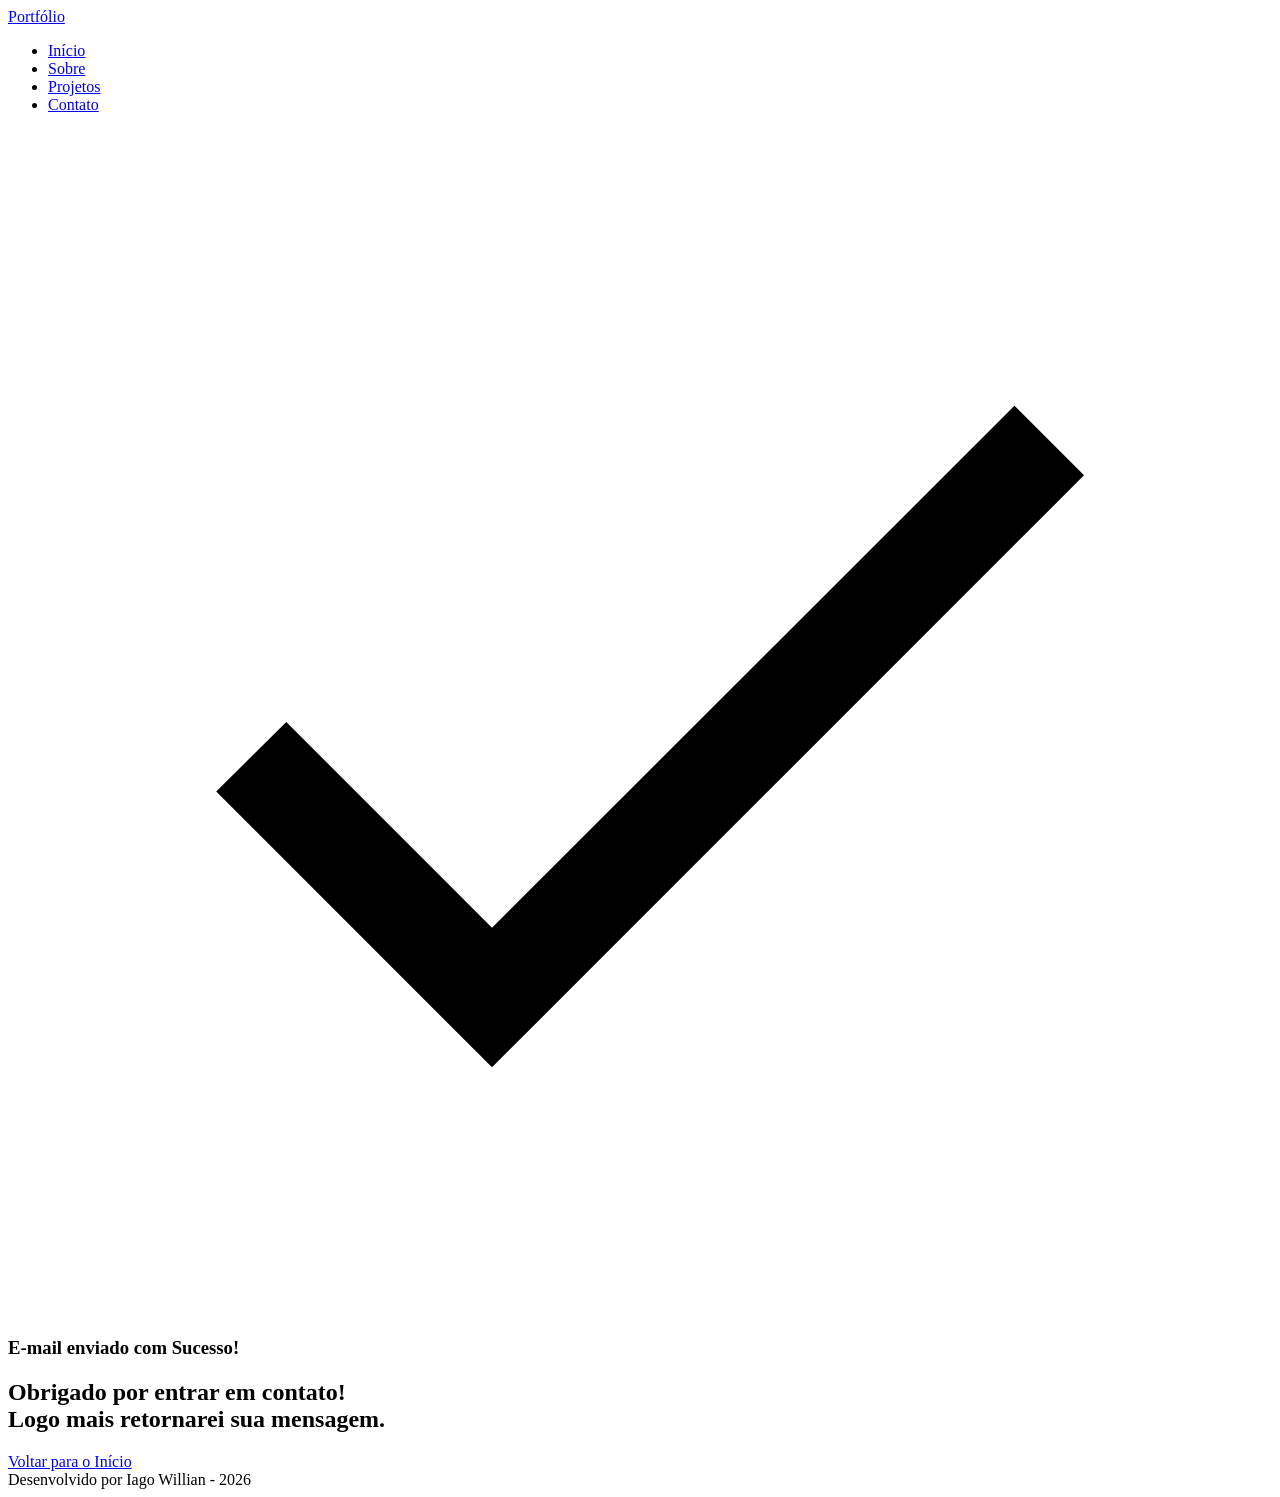
==== success.html @ b17442d7 "primeiro commit do projeto" ====
<!DOCTYPE html>
<html lang="pt-br">

<head>

    <meta charset="UTF-8">

    <meta name="viewport" content="width=device-width, initial-scale=1.0">

    <meta name="author" content="Generation Brasil">
    <meta name="description"
        content="Portfólio da Generation Brasil, desenvolvedor Full Stack especializado em criar experiências digitais incríveis. Conheça meus projetos e entre em contato.">
    <meta name="robots" content="index, follow">

    <link rel="icon" type="image/svg+xml" href="/assets/img/favicon.svg">

    <title>Portfólio Generation Brasil</title>

</head>

<body>

  <!-- Cabeçalho da Página (header) -->
<header>
    <div class="menu-content">
        <a href="/index.html" id="titulo">Portfólio</a>

        <nav>
            <ul class="menu-list">
                <li><a href="/index.html#hero">Início</a></li>
                <li><a href="/index.html#about">Sobre</a></li>
                <li><a href="/index.html#projects">Projetos</a></li>
                <li><a href="/index.html#contact">Contato</a></li>
            </ul>
        </nav>
    </div>
</header>

   <!-- Seção Principal da Página (main) -->
<main>

    <!-- Mensagem de Sucesso -->
    <section class="success-container">
        <article class="success-content">

            <figure class="success-icon">
                <img src="/assets/img/success.svg" 
                     alt="Ilustração de sucesso" 
                     class="float-animation"
                >
            </figure>

            <h1>E-mail enviado com Sucesso!</h1>
            <h2>Obrigado por entrar em contato! <br> Logo mais retornarei sua mensagem.</h2>

            <a class="botao" href="/index.html">Voltar para o Início</a>

        </article>
    </section>
</main>

    <!-- Rodapé da Página (footer) -->
    <footer>
        Desenvolvido por Iago Willian - 2026
    </footer>

</body>

</html>
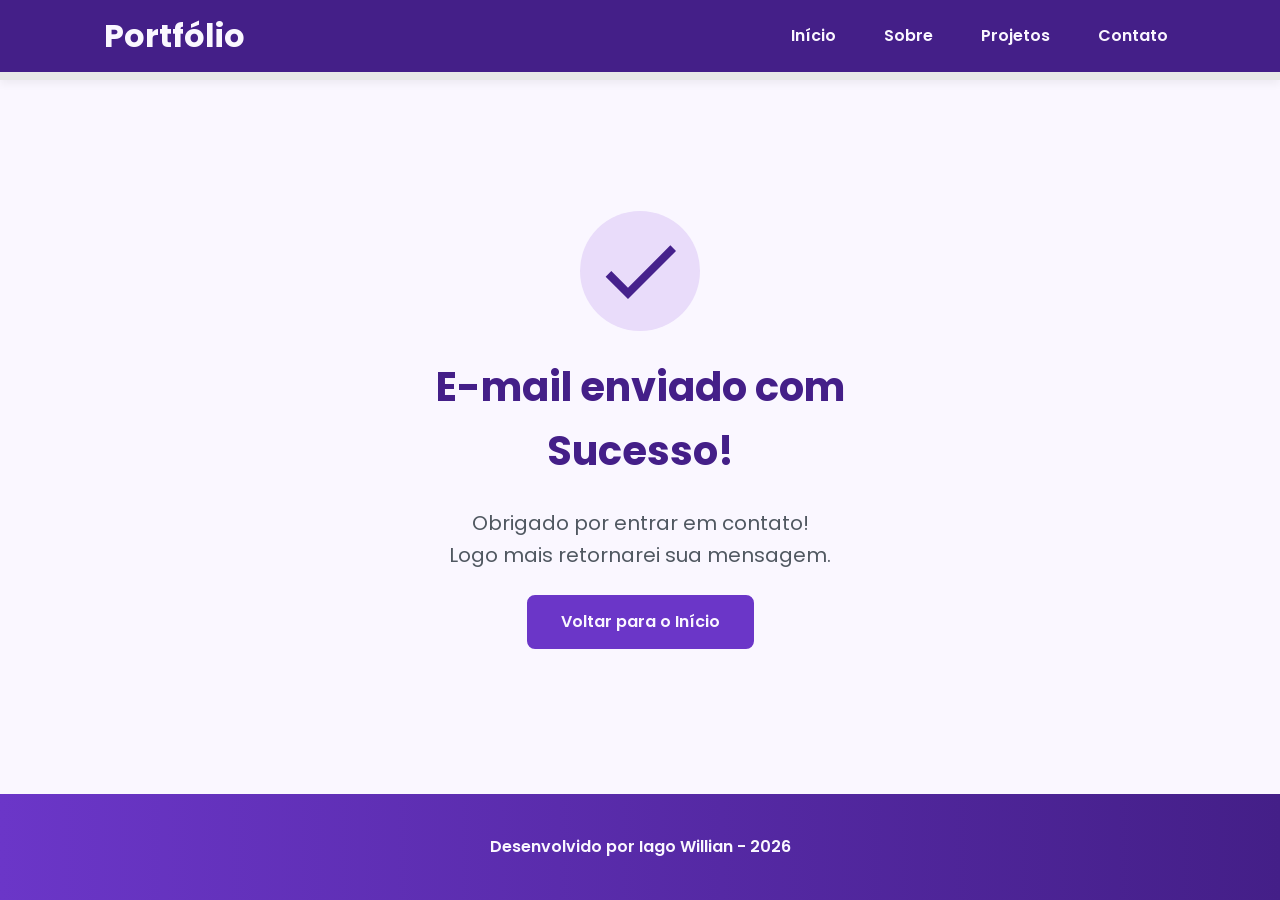
==== commit 5945dbd7: "feat: formulario funcionando com redirect~" ====
--- a/success.html
+++ b/success.html
@@ -1,69 +1,81 @@
 <!DOCTYPE html>
 <html lang="pt-br">
-
 <head>
 
+    <!-- Fontes do Google -->
+    <link rel="preconnect" href="https://fonts.googleapis.com">
+    <link rel="preconnect" href="https://fonts.gstatic.com" crossorigin>
+
+    <!-- Fonte do Google - Poppins -->
+    <link href="https://fonts.googleapis.com/css2?family=Poppins&display=swap" rel="stylesheet">
+
     <meta charset="UTF-8">
-
     <meta name="viewport" content="width=device-width, initial-scale=1.0">
-
     <meta name="author" content="Generation Brasil">
-    <meta name="description"
-        content="Portfólio da Generation Brasil, desenvolvedor Full Stack especializado em criar experiências digitais incríveis. Conheça meus projetos e entre em contato.">
+    <meta 
+        name="description"
+        content="Portfólio do Iago Willian, 
+                desenvolvedor Full Stack especializado em criar experiências 
+                digitais incríveis. Conheça meus projetos e entre em contato."
+    >
     <meta name="robots" content="index, follow">
 
-    <link rel="icon" type="image/svg+xml" href="/assets/img/favicon.svg">
+    <link rel="icon" type="image/svg+xml" href="./assets/img/favicon.svg">
 
-    <title>Portfólio Generation Brasil</title>
+    <!-- Link para a Folha de Estilo da Página - CSS -->
+    <link rel="stylesheet" href="./assets/css/style.css">
 
+    <title>Portfólio Iago Willian </title>
 </head>
+
 
 <body>
 
-  <!-- Cabeçalho da Página (header) -->
-<header>
-    <div class="menu-content">
-        <a href="/index.html" id="titulo">Portfólio</a>
+    <!-- Cabeçalho da Página (header) -->
+    <header class="menu-container">
+        <div class="menu-content">
+            <a href="index.html" id="titulo">Portfólio</a>
 
-        <nav>
-            <ul class="menu-list">
-                <li><a href="/index.html#hero">Início</a></li>
-                <li><a href="/index.html#about">Sobre</a></li>
-                <li><a href="/index.html#projects">Projetos</a></li>
-                <li><a href="/index.html#contact">Contato</a></li>
-            </ul>
-        </nav>
-    </div>
-</header>
+            <nav>
+                <ul class="menu-list">
+                    <li><a href="index.html#hero">Início</a></li>
+                    <li><a href="index.html#about">Sobre</a></li>
+                    <li><a href="index.html#projects">Projetos</a></li>
+                    <li><a href="index.html#contact">Contato</a></li>
+                </ul>
+            </nav>
+        </div>
+    </header>
 
-   <!-- Seção Principal da Página (main) -->
-<main>
+    <!-- Seção Principal da Página (main) -->
+    <main>
+        
+        <!-- Mensagem de Sucesso -->
+        <section class="success-container">
+            <article class="success-content">
 
-    <!-- Mensagem de Sucesso -->
-    <section class="success-container">
-        <article class="success-content">
+                <figure class="success-icon">
+                    <img src="./assets/img/success.svg" 
+                        alt="Ilustração de sucesso" 
+                        class="float-animation" width="20%"
+                    >
+                </figure>
 
-            <figure class="success-icon">
-                <img src="/assets/img/success.svg" 
-                     alt="Ilustração de sucesso" 
-                     class="float-animation"
-                >
-            </figure>
+                <h1>E-mail enviado com Sucesso!</h1>
+                <h2>Obrigado por entrar em contato! <br> Logo mais retornarei sua mensagem.</h2>
 
-            <h1>E-mail enviado com Sucesso!</h1>
-            <h2>Obrigado por entrar em contato! <br> Logo mais retornarei sua mensagem.</h2>
+                <a class="botao" href="index.html">Voltar para o Início</a>
 
-            <a class="botao" href="/index.html">Voltar para o Início</a>
-
-        </article>
-    </section>
-</main>
+            </article>
+        </section>
+        
+    </main>
 
     <!-- Rodapé da Página (footer) -->
     <footer>
-        Desenvolvido por Iago Willian - 2026
+		Desenvolvido por Iago Willian - 2026
     </footer>
 
 </body>
 
-</html>
+</html>
--- a/assets/css/style.css
+++ b/assets/css/style.css
@@ -0,0 +1,1060 @@
+/* ========================================
+   RESET DO NAVEGADOR
+======================================== */
+* {
+    margin: 0;
+    padding: 0;
+    box-sizing: border-box;
+    font-family: 'Poppins', sans-serif;
+    font-weight: 400;
+    text-decoration: none;
+    outline: none;
+}
+
+/* ========================================
+   VARIÁVEIS
+======================================== */
+:root {
+    /* Paleta de Cores - Purple */
+    --purple-50: #f4eaff;
+    --purple-100: #e9dcfa;
+    --purple-200: #cdb3f0;
+    --purple-300: #b186e5;
+    --purple-400: #9460db;
+    --purple-500: #6b36c8;
+    --purple-600: #5b2ca0;
+    --purple-700: #4c2177;
+    --purple-800: #441f88;
+    --purple-900: #2a0e4d;
+    --purple-950: #1a0730;
+
+    /* Cores Neutras */
+    --gray-200: #e8e8e8;
+    --gray-400: #505861;
+    --black: #171717;
+    --white: #FAF7FF;
+
+    /* Cores de Estado */
+    --error: #e63946;
+
+    /* Sombras */
+    --shadow-sm: 0 0.25rem 0.5rem rgba(0, 0, 0, 0.05);
+    --shadow-md: 0 0.25rem 0.75rem rgba(107, 54, 200, 0.3);
+    --shadow-lg: 0 0.5rem 1.5rem rgba(107, 54, 200, 0.2);
+
+    /* Espaçamentos */
+    --spacing-xs: 0.5rem;
+    --spacing-sm: 1rem;
+    --spacing-md: 1.5rem;
+    --spacing-lg: 2rem;
+    --spacing-xl: 3rem;
+    --spacing-2xl: 4rem;
+
+    /* Tamanhos de Fonte */
+    --text-sm: 0.75rem;
+    --text-base: 1rem;
+    --text-lg: 1.25rem;
+    --text-xl: 1.5rem;
+    --text-2xl: 2rem;
+    --text-3xl: 2.5rem;
+
+    /* Border Radius */
+    --radius-sm: 0.25rem;
+    --radius-md: 0.5rem;
+    --radius-lg: 1rem;
+    --radius-xl: 2rem;
+    --radius-full: 50%;
+
+    /* Animação Padrão */
+    --transition-default: all 0.3s ease;
+}
+
+/* ========================================
+   CONFIGURAÇÕES BÁSICAS
+======================================== */
+html {
+    scroll-behavior: smooth;
+}
+
+body {
+    display: flex;
+    flex-direction: column;
+    min-height: 100vh;
+    background-color: var(--white);
+    line-height: 1.6;
+    color: var(--black);
+}
+
+main {
+    flex: 1;
+}
+
+/* ========================================
+   SEÇÕES - BASE COMUM
+======================================== */
+.section-container {
+    max-width: 70rem;
+    margin: 0 auto;
+    padding: var(--spacing-xl) var(--spacing-md);
+    scroll-margin-top: 6rem;
+}
+
+/* ========================================
+   BOTÕES
+======================================== */
+
+/* Container para botões*/
+.buttons-container {
+    display: flex;
+    gap: var(--spacing-sm);
+}
+
+/* Base comum para todos os botões*/
+.botao,
+.botao-outline {
+    display: inline-block;
+    padding: 0.75rem 2rem;
+    border: 0.15rem solid transparent;
+    border-radius: var(--radius-md);
+    font-size: var(--text-base);
+    font-weight: 600;
+    text-align: center;
+    cursor: pointer;
+    transition: var(--transition-default);
+}
+
+/* Botão preenchido (primário) */
+.botao {
+    border-color: var(--purple-500);
+    background-color: var(--purple-500);
+    color: var(--white);
+}
+
+.botao:hover {
+    border-color: var(--purple-800);
+    background-color: var(--purple-800);
+    box-shadow: var(--shadow-md);
+    transform: translateY(-0.25rem);
+}
+
+/* Botão outline (secundário) */
+.botao-outline {
+    border-color: var(--purple-500);
+    background-color: transparent;
+    color: var(--purple-500);
+}
+
+.botao-outline:hover {
+    border-color: var(--purple-500);
+    background-color: var(--purple-500);
+    color: var(--white);
+    transform: translateY(-0.25rem);
+}
+
+/* Modificador para botões pequenos (usado em projetos) */
+.botao.botao-sm,
+.botao-outline.botao-sm {
+    min-width: 6rem;
+    padding: 0.25rem var(--spacing-sm);
+    border-width: 0.125rem;
+    border-radius: 0.25rem;
+    font-size: var(--text-sm);
+}
+
+/* ========================================
+   SEÇÃO HEADER - CABEÇALHO E MENU
+======================================== */
+header {
+    position: sticky;
+    top: 0;
+    z-index: 1000;
+    width: 100%;
+    height: 5rem;
+    border-bottom: var(--spacing-xs) solid var(--gray-200);
+    background-color: var(--purple-800);
+    box-shadow: var(--shadow-sm);
+}
+
+header a {
+    font-weight: 600;
+    color: var(--white);
+    transition: color 0.3s ease;
+}
+
+header a:hover {
+    color: var(--purple-100);
+}
+
+#titulo {
+    font-size: var(--text-2xl);
+    font-weight: 700;
+}
+
+.menu-content {
+    display: flex;
+    justify-content: space-between;
+    align-items: center;
+    max-width: 70rem;
+    height: 100%;
+    margin: 0 auto;
+    padding: 0 var(--spacing-md);
+}
+
+.menu-list {
+    display: flex;
+    gap: var(--spacing-lg);
+    list-style: none;
+}
+
+.menu-list a {
+    padding: var(--spacing-xs);
+}
+
+/* ========================================
+   SEÇÃO HERO
+======================================== */
+.hero-container {
+    display: flex;
+    align-items: center;
+    gap: var(--spacing-2xl);
+    min-height: calc(100vh - 5rem);
+}
+
+.hero-content {
+    display: flex;
+    flex: 1;
+    flex-direction: column;
+    gap: var(--spacing-md);
+}
+
+.hero-content span {
+    font-size: var(--text-xl);
+    font-weight: 700;
+}
+
+.hero-content h1 {
+    font-size: var(--text-3xl);
+    font-weight: 700;
+}
+
+.hero-content p,
+.about-content p,
+.contact-info p {
+    font-size: var(--text-lg);
+    color: var(--gray-400);
+}
+
+.hero-image {
+    display: flex;
+    flex: 1;
+    justify-content: center;
+}
+
+.hero-image img {
+    width: 100%;
+    max-width: 100%;
+    border-radius: var(--radius-xl);
+}
+
+/* Animação flutuante */
+@keyframes float {
+
+    0%,
+    100% {
+        transform: translateY(0);
+    }
+
+    50% {
+        transform: translateY(-1.25rem);
+    }
+}
+
+.float-animation {
+    animation: float 3s ease-in-out infinite;
+}
+
+/* ========================================
+   SEÇÃO ABOUT
+======================================== */
+.about-container {
+    display: flex;
+    align-items: center;
+    gap: var(--spacing-2xl);
+    margin: var(--spacing-2xl) auto;
+    border-radius: var(--radius-lg);
+    background-color: var(--gray-200);
+}
+
+.about-image {
+    flex: 0 0 17.5rem;
+}
+
+.about-image img {
+    width: 100%;
+    border: 0.35rem solid var(--purple-500);
+    border-radius: var(--radius-full);
+    box-shadow: var(--shadow-lg);
+}
+
+.about-content h2,
+.projects-container h2,
+.contact-info h2 {
+    margin-bottom: var(--spacing-md);
+    font-size: var(--text-3xl);
+    font-weight: 700;
+    color: var(--purple-800);
+}
+
+.about-content p {
+    margin-bottom: var(--spacing-sm);
+    text-align: justify;
+}
+
+.about-buttons-data {
+    display: flex;
+    justify-content: space-between;
+    align-items: center;
+    gap: var(--spacing-lg);
+    margin-top: var(--spacing-lg);
+}
+
+.about-buttons-data .botao {
+    margin-right: auto;
+}
+
+.data-container {
+    display: flex;
+    gap: var(--spacing-lg);
+    margin-top: 0;
+}
+
+.data-item {
+    display: flex;
+    flex-direction: column;
+    align-items: center;
+}
+
+.data-number {
+    font-size: var(--text-xl);
+    font-weight: 700;
+    text-align: center;
+    color: var(--purple-500);
+}
+
+.data-label {
+    font-size: var(--text-base);
+    text-align: center;
+    color: var(--gray-400);
+}
+
+/* ========================================
+   SEÇÃO PROJECTS
+======================================== */
+.projects-container {
+    scroll-margin-top: 3rem;
+    margin: var(--spacing-2xl) auto;
+    text-align: center;
+}
+
+.projects-swiper {
+    position: relative;
+    width: 100%;
+    padding: var(--spacing-sm) var(--spacing-xl) var(--spacing-xl);
+    overflow: hidden;
+}
+
+/* Card de projetos */
+.project-card {
+    display: flex;
+    flex-direction: column;
+    width: 100%;
+    height: 100%;
+    border: 0.15rem solid var(--gray-200);
+    border-radius: var(--radius-lg);
+    background-color: var(--white);
+    box-shadow: var(--shadow-sm);
+    overflow: hidden;
+    transition: var(--transition-default);
+}
+
+.project-card:hover {
+    box-shadow: var(--shadow-lg);
+}
+
+.project-image {
+    display: flex;
+    align-items: center;
+    justify-content: center;
+    width: 100%;
+    height: 10rem;
+    background: linear-gradient(135deg, var(--purple-50) 0%, var(--purple-100) 100%);
+}
+
+.project-image img {
+    width: 75%;
+    height: 75%;
+    max-width: 7rem;
+    max-height: 7rem;
+    object-fit: contain;
+    transition: transform 0.3s ease;
+}
+
+.project-content {
+    display: flex;
+    flex: 1;
+    flex-direction: column;
+    padding: var(--spacing-md);
+    text-align: left;
+}
+
+.project-content h3 {
+    margin-bottom: 0.75rem;
+    font-size: var(--text-lg);
+    font-weight: 700;
+}
+
+.project-content p {
+    flex: 1;
+    margin-bottom: var(--spacing-sm);
+    font-size: var(--text-base); 
+    color: var(--gray-400);
+}
+
+/* Tags de Tecnologias */
+.project-tags {
+    display: flex;
+    flex-wrap: wrap;
+    gap: var(--spacing-xs);
+}
+
+.tag {
+    padding: 0.375rem 0.75rem;
+    border-radius: var(--radius-sm);
+    background-color: var(--purple-100);
+    font-size: var(--text-sm);
+    font-weight: 600;
+    color: var(--purple-800);
+}
+
+/* Container - Botões do Card */
+.project-buttons {
+    display: flex;
+    justify-content: center;
+    align-items: center;
+    gap: 0.75rem;
+    margin-top: var(--spacing-sm);
+}
+
+/* ========================================
+   SEÇÃO PROJECTS - CARROSSEL (SWIPER)
+======================================== */
+.swiper-wrapper {
+    align-items: stretch;
+}
+
+.swiper-slide {
+    display: flex;
+    height: auto;
+}
+
+/* Botões do Swiper (navegação) */
+.swiper-button-next,
+.swiper-button-prev {
+    width: 3rem;
+    height: 3rem;
+}
+
+.swiper-button-next:after,
+.swiper-button-prev:after {
+    font-size: var(--text-lg);
+    color: var(--purple-500);
+}
+
+.swiper-button-next:hover:after,
+.swiper-button-prev:hover:after {
+    color: var(--purple-800);
+}
+
+/* Indicadores de paginação */
+.swiper-pagination-bullet {
+    width: 0.75rem;
+    height: 0.75rem;
+    background-color: var(--gray-200);
+    opacity: 1;
+}
+
+.swiper-pagination-bullet-active {
+    width: var(--spacing-lg);
+    border-radius: var(--radius-sm);
+    background-color: var(--purple-500);
+}
+
+/* ========================================
+   SEÇÃO CONTACT
+======================================== */
+.contact-container {
+    display: grid;
+    grid-template-columns: 1fr 1fr;
+    gap: var(--spacing-2xl);
+}
+
+/* Redes Sociais */
+.contact-info h2 {
+    margin-bottom: var(--spacing-md);
+}
+
+.contact-info p {
+    margin-bottom: var(--spacing-lg);
+}
+
+.social-container {
+    display: flex;
+    justify-content: center;
+    gap: var(--spacing-xl);
+}
+
+.social-icon {
+    width: 5rem;
+    height: 5rem;
+    padding: 0.75rem;
+    border-radius: var(--radius-md);
+    transition: var(--transition-default);
+}
+
+.social-icon img {
+    width: 100%;
+    filter: brightness(0) saturate(100%);
+    transition: filter 0.3s ease;
+}
+
+.social-icon:hover img {
+    filter: brightness(0) 
+            saturate(100%) 
+            invert(42%) 
+            sepia(93%) 
+            saturate(1352%) 
+            hue-rotate(243deg) 
+            brightness(79%) 
+            contrast(91%);
+}
+
+/* Formulário */
+form {
+    display: flex;
+    flex-direction: column;
+    gap: 0.75rem;
+}
+
+form label {
+    font-size: var(--text-base);
+    font-weight: 600;
+}
+
+form input,
+form textarea {
+    width: 100%;
+    padding: 0.5rem var(--spacing-sm);
+    border: 0.25rem solid var(--gray-200);
+    border-radius: var(--radius-md);
+    font-family: inherit;
+    font-size: var(--text-base);
+    transition: border-color 0.3s ease;
+}
+
+form input:focus,
+form textarea:focus {
+    border-color: var(--purple-500);
+    outline: none;
+}
+
+form textarea {
+    min-height: 5rem;
+    resize: none;
+}
+
+form span {
+    margin-top: -0.75rem;
+    font-size: var(--text-sm);
+    color: var(--error);
+}
+
+/* ========================================
+   SEÇÃO FOOTER - RODAPÉ
+======================================== */
+footer {
+    padding: 2.5rem;
+    background: linear-gradient(to right, var(--purple-500), var(--purple-800));
+    font-weight: 600;
+    text-align: center;
+    color: var(--white);
+}
+
+/* ========================================
+   PÁGINA SUCCESS
+======================================== */
+.success-container {
+    display: flex;
+    flex-direction: column;
+    justify-content: center;
+    align-items: center;
+    width: 100%;
+    min-height: calc(100vh - 12.5rem);
+    padding: var(--spacing-xl) var(--spacing-md);
+}
+
+.success-content {
+    display: flex;
+    flex-direction: column;
+    align-items: center;
+    gap: var(--spacing-md);
+    max-width: 37.5rem;
+    text-align: center;
+}
+
+.success-content h1 {
+    font-size: var(--text-3xl);
+    font-weight: 700;
+    color: var(--purple-800);
+}
+
+.success-content h2 {
+    font-size: var(--text-lg);
+    color: var(--gray-400);
+}
+
+.success-icon {
+    display: flex;
+    align-items: center;
+    justify-content: center;
+    width: 7.5rem;
+    height: 7.5rem;
+    border-radius: var(--radius-full);
+    background-color: var(--purple-100);
+}
+
+.success-icon img {
+    width: 6rem;
+    height: 6rem;
+    filter: brightness(0) 
+            saturate(100%) 
+            invert(11%) 
+            sepia(69%) 
+            saturate(3759%) 
+            hue-rotate(256deg) 
+            brightness(101%) 
+            contrast(96%);
+}
+
+/* ========================================
+   RESPONSIVIDADE - TABLETS (até 1024px)
+======================================== */
+
+@media screen and (max-width: 1024px) {
+   
+    /* Layout */
+    .section-container {
+        padding: var(--spacing-lg) var(--spacing-md);
+    }
+
+    /* Tipografia */
+    .section-container h1 {
+        font-size: var(--text-3xl);
+    }
+
+    .section-container h2 {
+        font-size: var(--text-2xl);
+    }
+
+    .section-container p  {
+        font-size: var(--text-base);
+    }
+
+    .section-container span {
+        font-size: var(--text-lg);
+    }
+
+    .success-content h1 {
+        font-size: var(--text-3xl);
+    }
+
+    .success-content h2 {
+        font-size: var(--text-lg); 
+    }
+
+    /* Header */
+    #titulo {
+        font-size: var(--text-xl); 
+    }
+
+    /* Header - Oculta menu em telas pequenas */
+    @media (max-width: 768px) {
+        .menu-list {
+            display: none;
+        }
+    }
+
+    /* Hero */
+    .hero-container {
+        flex-direction: column-reverse;
+        gap: var(--spacing-lg);
+        min-height: 60vh;
+        text-align: center;
+    }
+
+    .hero-content,
+    .hero-image {
+        width: 90%;
+    }
+
+    .hero-image img {
+        object-fit: cover;
+    }
+
+    .buttons-container {
+        justify-content: center;
+        width: 100%;
+    }
+
+    .hero-container .botao,
+    .hero-container .botao-outline {
+        padding: 0.75rem 1.5rem;
+        font-size: var(--text-base);
+        white-space: nowrap;
+    }
+
+    /* About */
+    .about-container {
+        flex-direction: column;
+        gap: var(--spacing-md);
+        margin: var(--spacing-lg);
+        padding: var(--spacing-lg);
+    }
+
+    .about-image {
+        flex: 0 0 auto;
+        width: 100%;
+        display: flex;
+        justify-content: center;
+    }
+
+    .about-image img {
+        max-width: 16rem;
+        width: 100%;
+    }
+
+    .about-content {
+        width: 100%;
+    }
+
+    .about-buttons-data {
+        flex-direction: column;
+        gap: var(--spacing-md);
+        align-items: stretch;
+    }
+
+    .about-buttons-data .botao {
+        margin-right: 0;
+    }
+
+    .data-container {
+        justify-content: center;
+        width: 100%;
+    }
+
+    /* Projects */
+    .projects-container {
+        margin: var(--spacing-lg) auto 0;
+    }
+
+    .projects-swiper {
+        margin: 0;
+        padding: var(--spacing-sm) var(--spacing-lg) 2.5rem;
+    }
+
+    .project-card {
+        width: 100%;
+        height: 30rem;
+        min-height: 30rem;
+        max-height: 30rem;
+        max-width: 100%;
+    }
+
+    .project-content {
+        display: flex;
+        flex-direction: column;
+        justify-content: space-between;
+        height: 100%;
+    }
+
+    .project-content p {
+        flex: 1;
+        overflow: hidden;
+    }
+
+    .project-tags {
+        min-height: 2.5rem;
+        align-items: flex-start;
+    }
+
+    .swiper-wrapper {
+        align-items: stretch;
+    }
+
+    .swiper-slide {
+        display: flex;
+        justify-content: center;
+        align-items: stretch;
+        height: auto;
+    }
+
+    .swiper-button-next,
+    .swiper-button-prev {
+        display: none;
+    }
+
+    /* Contact */
+    .contact-container {
+        grid-template-columns: 1fr;
+        gap: var(--spacing-lg);
+        width: 90%;
+        margin: 0 auto;
+    }
+
+    /* Success Page */
+    .success-container {
+        padding: var(--spacing-xl) var(--spacing-md);
+        min-height: calc(100vh - 10rem);
+    }
+
+    .success-content {
+        gap: var(--spacing-lg);
+        max-width: 35rem;
+    }
+
+    .success-icon {
+        width: 6rem;
+        height: 6rem;
+    }
+
+    .success-icon img {
+        width: 5rem;
+        height: 5rem;
+    }
+}
+
+/* ========================================
+   RESPONSIVIDADE - MOBILE (até 480px)
+======================================== */
+
+@media screen and (max-width: 480px) {
+
+    /* Layout */
+    .section-container {
+        padding: var(--spacing-md) var(--spacing-sm);
+    }
+
+    /* Tipografia Mobile */
+    .section-container h1 {
+        font-size: var(--text-xl);
+    }
+
+    .section-container h2 {
+        font-size: var(--text-xl);
+    }
+
+    .section-container p {
+        font-size: var(--text-base);
+    }
+
+    .section-container span {
+        font-size: var(--text-lg);
+    }
+
+    .success-content h1 {
+        font-size: var(--text-xl);
+    }
+
+    .success-content h2 {
+        font-size: var(--text-base);
+    }
+
+    /* Header */
+    #titulo {
+        font-size: var(--text-xl);
+    }
+
+    .menu-list {
+        display: none;
+    }
+
+    /* Hero */
+    .hero-container {
+        gap: var(--spacing-sm);
+    }
+
+    .hero-content {
+        gap: var(--spacing-xs);
+        width: 100%;
+    }
+
+    .buttons-container {
+        flex-direction: column;
+        gap: 0.75rem;
+        width: 100%;
+    }
+
+    .buttons-container .botao,
+    .buttons-container .botao-outline {
+        width: 100%;
+    }
+
+    .hero-container .botao,
+    .hero-container .botao-outline {
+        padding: 0.75rem 1rem;
+        font-size: var(--text-base);
+        white-space: nowrap;
+    }
+
+    .hero-image {
+        width: 100%;
+    }
+
+    .hero-image img {
+        max-width: 20rem;
+    }
+
+    /* About */
+    .about-container {
+        margin: var(--spacing-lg) 0.5rem;
+        padding: var(--spacing-md);
+    }
+
+    .about-image img {
+        max-width: 14rem;
+    }
+
+    .about-buttons-data .botao,
+    .about-buttons-data .botao-outline {
+        width: 100%;
+        padding: 0.75rem var(--spacing-lg);
+        font-size: var(--text-base);
+        text-align: center;
+    }
+
+    .data-number {
+        font-size: var(--text-lg);
+    }
+
+    .data-label {
+        font-size: var(--text-sm);
+    }
+
+    /* Projects */
+    .projects-container {
+        margin: var(--spacing-lg) auto 0;
+    }
+
+    .projects-swiper {
+        position: relative;
+        margin: 0;
+        padding: var(--spacing-sm) 0 2rem 0;
+        overflow: visible;
+    }
+
+    .project-card {
+        width: 100%;
+        height: 20rem;
+        max-width: 20rem;
+    }
+
+    .project-image {
+        height: 10rem;
+    }
+
+    .project-content {
+        padding: var(--spacing-md);
+    }
+
+    .project-content h3 {
+        font-size: var(--text-lg);
+    }
+
+    .project-content p {
+        font-size: var(--text-base);
+    }
+
+    /* Contact */
+    .contact-container {
+        width: 100%;
+    }
+
+    .contact-info p {
+        margin-bottom: var(--spacing-md);
+    }
+
+    .social-container {
+        flex-wrap: wrap;
+        gap: var(--spacing-lg);
+        margin-bottom: var(--spacing-xs);
+    }
+
+    .social-icon {
+        width: 4rem;
+        height: 4rem;
+    }
+
+    /* Formulário */
+    form {
+        gap: var(--spacing-sm);
+    }
+
+    form label {
+        font-size: var(--text-base);
+    }
+
+    form input,
+    form textarea {
+        padding: 0.75rem;
+        font-size: var(--text-base);
+    }
+
+    form button {
+        padding: 0.75rem var(--spacing-md);
+        font-size: var(--text-base);
+    }
+
+    /* Footer */
+    footer {
+        padding: var(--spacing-md) var(--spacing-sm);
+        font-size: var(--text-sm);
+    }
+    
+    /* Success Page */
+    .success-container {
+        padding: var(--spacing-lg) var(--spacing-sm);
+        min-height: calc(100vh - 8rem);
+    }
+
+    .success-content {
+        gap: var(--spacing-md);
+        max-width: 100%;
+        padding: 0 var(--spacing-sm);
+    }
+
+    .success-icon {
+        width: 5rem;
+        height: 5rem;
+    }
+
+    .success-icon img {
+        width: 4rem;
+        height: 4rem;
+    }
+
+    .success-content .botao {
+        width: 100%;
+        max-width: 20rem;
+        padding: 0.75rem var(--spacing-lg);
+    }
+
+}
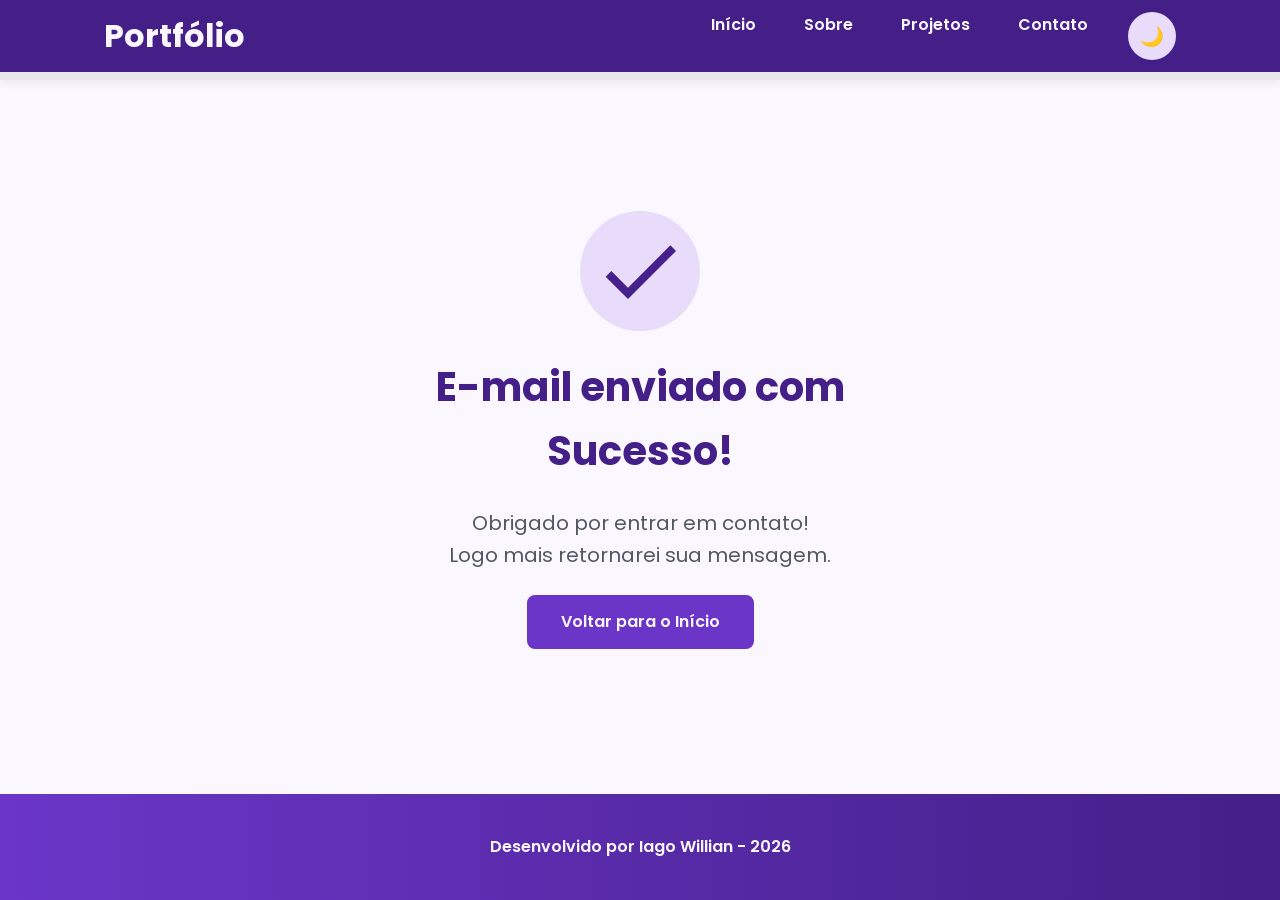
==== commit dc672452: "feat: dark mode toggle" ====
--- a/success.html
+++ b/success.html
@@ -11,7 +11,7 @@
 
     <meta charset="UTF-8">
     <meta name="viewport" content="width=device-width, initial-scale=1.0">
-    <meta name="author" content="Generation Brasil">
+    <meta name="author" content="Iago Willian">
     <meta 
         name="description"
         content="Portfólio do Iago Willian, 
@@ -42,7 +42,15 @@
                     <li><a href="index.html#about">Sobre</a></li>
                     <li><a href="index.html#projects">Projetos</a></li>
                     <li><a href="index.html#contact">Contato</a></li>
+
+                     <li>
+        <button id="theme-toggle" class="theme-toggle">
+            <span class="icon sun">☀️</span>
+            <span class="icon moon">🌙</span>
+        </button>
+    </li>
                 </ul>
+
             </nav>
         </div>
     </header>
@@ -75,7 +83,7 @@
     <footer>
 		Desenvolvido por Iago Willian - 2026
     </footer>
-
+<script src="./assets/js/theme.js"></script>
 </body>
 
 </html>
--- a/assets/css/style.css
+++ b/assets/css/style.css
@@ -1057,4 +1057,59 @@
         padding: 0.75rem var(--spacing-lg);
     }
 
+}html.dark {
+    --white: #0b0f19;
+    --black: #f9fafb;
+
+    --gray-200: #1f2937;
+    --gray-400: #9ca3af;
+
+    --purple-500: #8b5cf6;
+    --purple-700: #c4b5fd;
+}.theme-toggle {
+    position: relative;
+    width: 3rem;
+    height: 3rem;
+    border: none;
+    border-radius: 50%;
+    background: var(--purple-100);
+    cursor: pointer;
+    display: flex;
+    align-items: center;
+    justify-content: center;
+    transition: var(--transition-default);
+}
+
+.theme-toggle:hover {
+    background: var(--purple-200);
+    transform: scale(1.1);
+}
+
+/* Ícones */
+.theme-toggle .icon {
+    position: absolute;
+    font-size: 1.2rem;
+    transition: all 0.3s ease;
+}
+
+/* estado padrão (light) */
+.theme-toggle .sun {
+    opacity: 0;
+    transform: rotate(90deg) scale(0);
+}
+
+.theme-toggle .moon {
+    opacity: 1;
+    transform: rotate(0) scale(1);
+}
+
+/* quando está em dark */
+html.dark .theme-toggle .sun {
+    opacity: 1;
+    transform: rotate(0) scale(1);
+}
+
+html.dark .theme-toggle .moon {
+    opacity: 0;
+    transform: rotate(-90deg) scale(0);
 }
